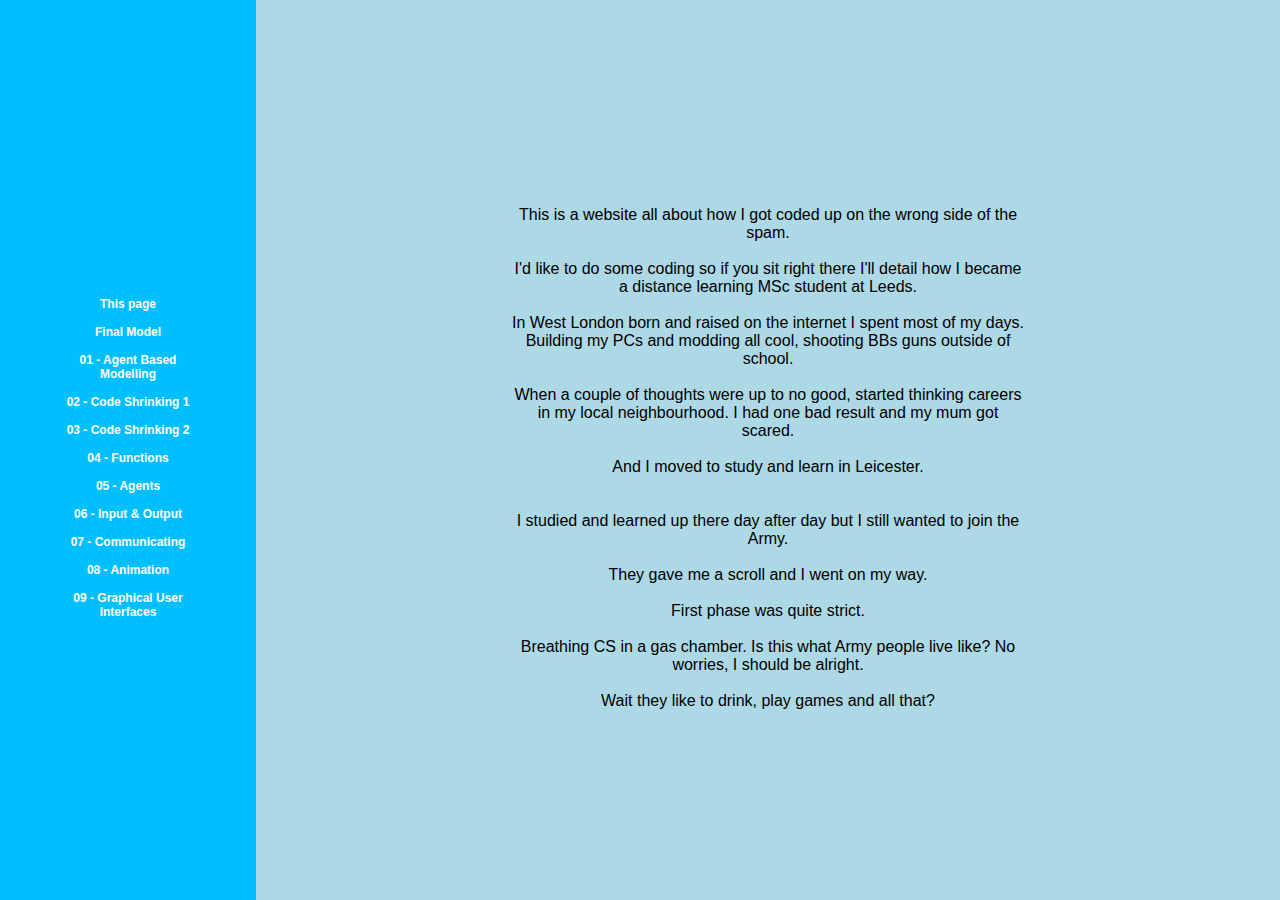
==== index.html @ c14f65a4 "Update index.html" ====
<HTML>
  <HEAD>
    <LINK href="chrisstylesheet.css" rel="stylesheet" type="text/css">
  </HEAD>
<TITLE>
Chris' Webpage Basically
</TITLE>

<BODY>
<h1>
<div class="all left">
  <div class="centered">

    This page
    <br/>
    <br/>
    Final Model
    <br/>
    <br/>
    01 - Agent Based Modelling
    <br/>
    <br/>
    02 - Code Shrinking 1
    <br/>
    <br/>
    03 - Code Shrinking 2
    <br/>
    <br/>
    04 - Functions
    <br/>
    <br/>
    05 - Agents
    <br/>
    <br/>
    06 - Input & Output
    <br/>
    <br/>
    07 - Communicating
    <br/>
    <br/>
    08 - Animation
    <br/>
    <br/>
    09 - Graphical User Interfaces
  </div>
</div>
</h1>
    
<div class="all right">
    <div class="centered">
<p>
This is a website all about how I got coded up on the wrong side of the spam.
<br/>
<br/>
I'd like to do some coding so if you sit right there I'll detail how I became a distance learning MSc student at Leeds.
<br/>
<br/>
In West London born and raised on the internet I spent most of my days. Building my PCs and modding all cool, shooting BBs guns outside of school.
<br/>
<br/>
When a couple of thoughts were up to no good, started thinking careers in my local neighbourhood. I had one bad result and my mum got scared.
<br/>
<br/>
And I moved to study and learn in Leicester.
<br/>
<br/>
<br/>
I studied and learned up there day after day but I still wanted to join the Army.
<br/>
<br/>
They gave me a scroll and I went on my way.
<br/>
<br/>
First phase was quite strict.
<br/>
<br/>
Breathing CS in a gas chamber. Is this what Army people live like? No worries, I should be alright.
<br/>
<br/>
Wait they like to drink, play games and all that?
<p/>
      </div> 
</div> 

</BODY>
</HTML>
---- chrisstylesheet.css ----
title {
  font-family: arial;
  font-size: 24px;
  margin: auto;
  text-align: center;
}
body {
  background-color: lightblue;
  font-family: arial;
  margin: auto;
  text-align: center;
  vertical-align: middle;
}

h1 {
  color: white;
  font-size: 12px;
}

p {
  font-size: 16px;
}

.all {
  height: 100%;
  position: fixed;
  z-index: 1;
  top: 0;
  overflow-x: hidden;
  padding-top: 16px;
}

.left {
  left: 0;
  width: 20%;
  background-color: deepskyblue
}

.right {
  right: 0;
  width: 80%;
  background-color: lightblue;
}

.centered {
  position: absolute;
  top: 50%;
  left: 50%;
  transform: translate(-50%, -50%);
  text-align: center;
}

.centered img {
  width: 150px;
  border-radius: 10%;
}
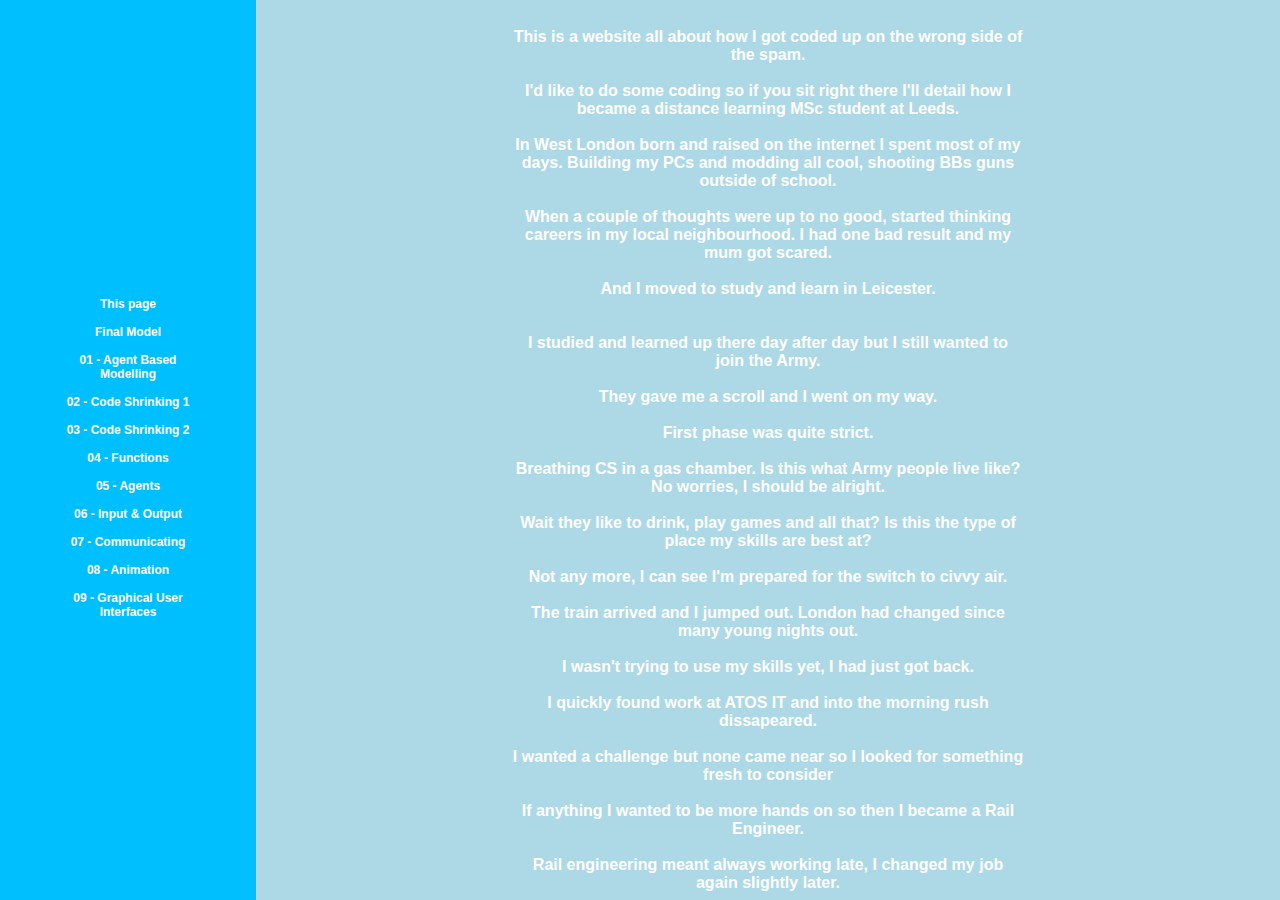
==== commit 7a77551f: "Update index.html" ====
--- a/index.html
+++ b/index.html
@@ -48,6 +48,11 @@
     
 <div class="all right">
     <div class="centered">
+<h1>
+The Fresh Prince2 of London Air
+<h1/>
+<br/>
+<br/>
 <p>
 This is a website all about how I got coded up on the wrong side of the spam.
 <br/>
@@ -77,9 +82,34 @@
 Breathing CS in a gas chamber. Is this what Army people live like? No worries, I should be alright.
 <br/>
 <br/>
-Wait they like to drink, play games and all that?
+Wait they like to drink, play games and all that? Is this the type of place my skills are best at?
+<br/>
+<br/>
+Not any more, I can see I'm prepared for the switch to civvy air.
+<br/>
+<br/>
+The train arrived and I jumped out. London had changed since many young nights out.
+<br/>
+<br/>
+I wasn't trying to use my skills yet, I had just got back.
+<br/>
+<br/>
+I quickly found work at ATOS IT and into the morning rush dissapeared.
+<br/>
+<br/>
+I wanted a challenge but none came near so I looked for something fresh to consider
+<br/>
+<br/>
+If anything I wanted to be more hands on so then I became a Rail Engineer.
+<br/>
+<br/>
+Rail engineering meant always working late, I changed my job again slightly later.
+<br/>
+<br/>
+I took stock of my skillset, started the MSc, now its studying time working at the MOD.
 <p/>
-      </div> 
+
+</div> 
 </div> 
 
 </BODY>
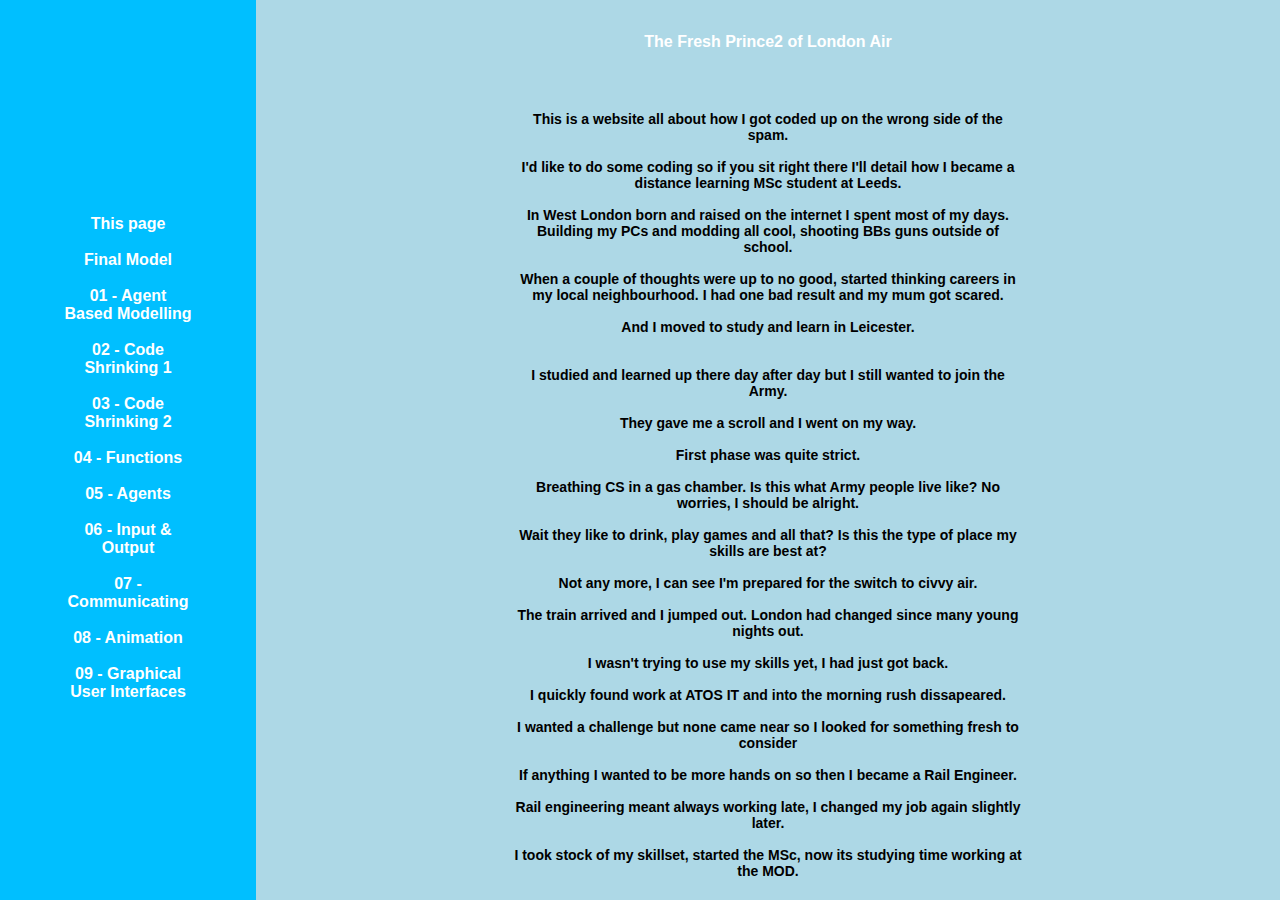
==== commit b6031d11: "Update index.html" ====
--- a/index.html
+++ b/index.html
@@ -61,7 +61,7 @@
 <br/>
 <br/>
 In West London born and raised on the internet I spent most of my days. Building my PCs and modding all cool, shooting BBs guns outside of school.
-<br/>
+<br/> 
 <br/>
 When a couple of thoughts were up to no good, started thinking careers in my local neighbourhood. I had one bad result and my mum got scared.
 <br/>
--- a/chrisstylesheet.css
+++ b/chrisstylesheet.css
@@ -14,11 +14,17 @@
 
 h1 {
   color: white;
+  font-size: 16px;
+}
+
+
+h2 {
   font-size: 12px;
 }
 
 p {
-  font-size: 16px;
+  font-size: 14px;
+  color: black;
 }
 
 .all {
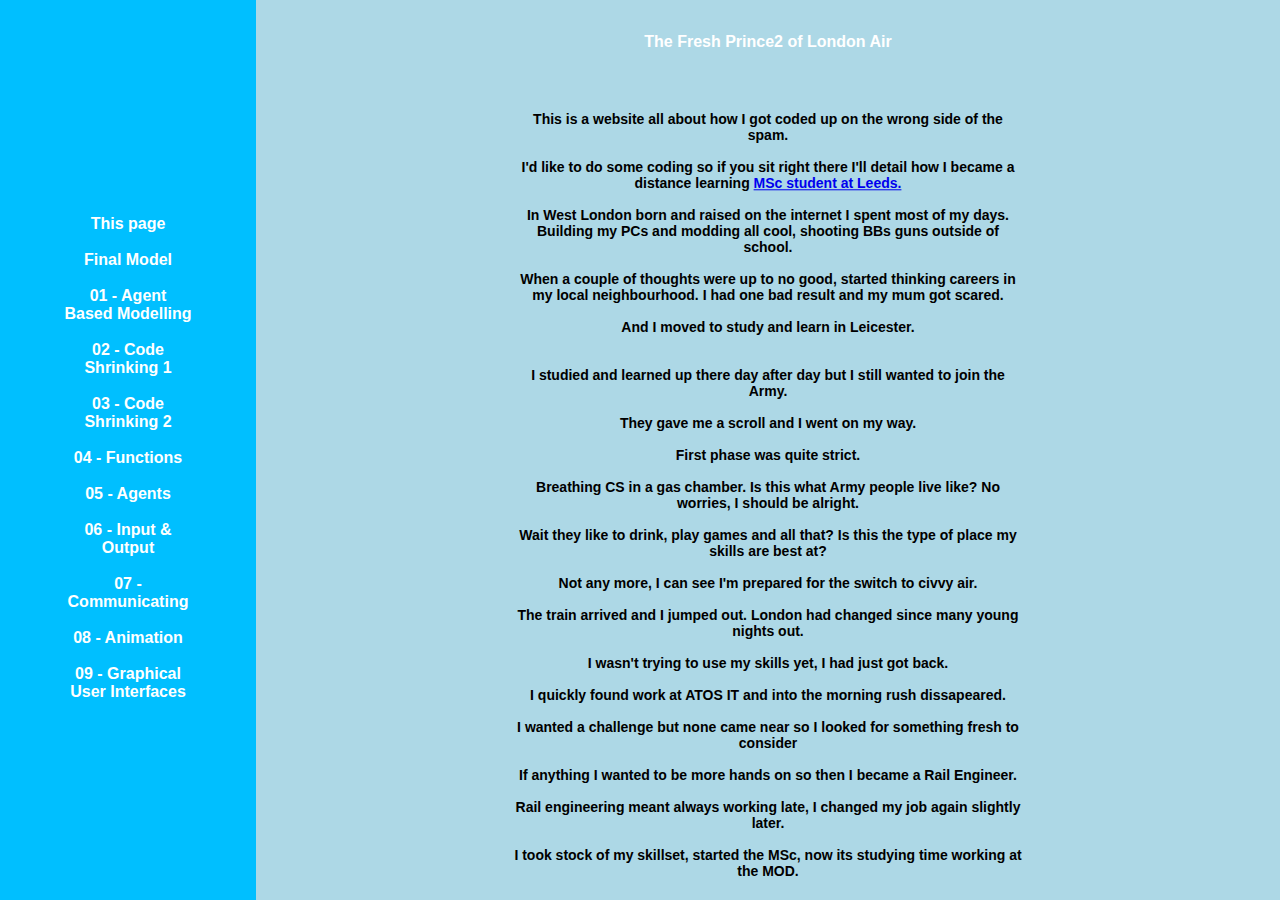
==== commit 0d2f66bd: "Update index.html" ====
--- a/index.html
+++ b/index.html
@@ -57,7 +57,8 @@
 This is a website all about how I got coded up on the wrong side of the spam.
 <br/>
 <br/>
-I'd like to do some coding so if you sit right there I'll detail how I became a distance learning MSc student at Leeds.
+I'd like to do some coding so if you sit right there I'll detail how I became a distance learning  
+  <a href="http://www.leeds.ac.uk/">MSc student at Leeds.</a> 
 <br/>
 <br/>
 In West London born and raised on the internet I spent most of my days. Building my PCs and modding all cool, shooting BBs guns outside of school.
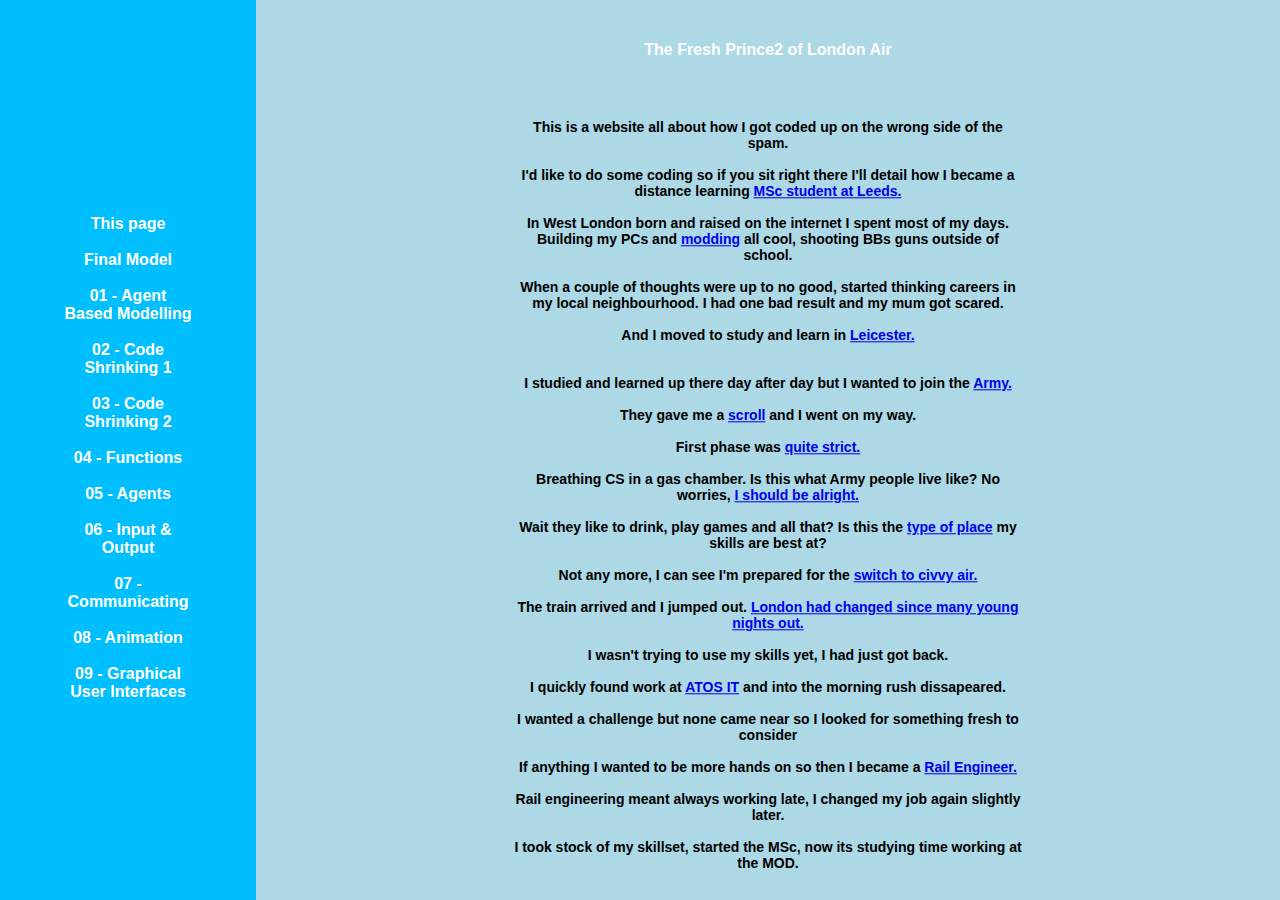
==== commit 041c0c9d: "Update index.html" ====
--- a/index.html
+++ b/index.html
@@ -61,47 +61,48 @@
   <a href="http://www.leeds.ac.uk/">MSc student at Leeds.</a> 
 <br/>
 <br/>
-In West London born and raised on the internet I spent most of my days. Building my PCs and modding all cool, shooting BBs guns outside of school.
+In West London born and raised on the internet I spent most of my days. Building my PCs and 
+  <a href="https://www.moddb.com/mods/stevocarty">modding</a> all cool, shooting BBs guns outside of school.
 <br/> 
 <br/>
 When a couple of thoughts were up to no good, started thinking careers in my local neighbourhood. I had one bad result and my mum got scared.
 <br/>
 <br/>
-And I moved to study and learn in Leicester.
+  And I moved to study and learn in <a href="https://www.dmu.ac.uk/home.aspx">Leicester.</a>
 <br/>
 <br/>
 <br/>
-I studied and learned up there day after day but I still wanted to join the Army.
+I studied and learned up there day after day but I wanted to join the <a href="https://www.youtube.com/watch?v=jUxYXX7pFp4">Army.</a>
 <br/>
 <br/>
-They gave me a scroll and I went on my way.
+  They gave me a <a href="https://www.youtube.com/watch?v=-_IlNbsILLE">scroll</a> and I went on my way.
 <br/>
 <br/>
-First phase was quite strict.
+  First phase was <a href="https://www.army.mod.uk/who-we-are/our-schools-and-colleges/">quite strict.</a>
 <br/>
 <br/>
-Breathing CS in a gas chamber. Is this what Army people live like? No worries, I should be alright.
+Breathing CS in a gas chamber. Is this what Army people live like? No worries, <a href="https://www.youtube.com/watch?v=sqGH6MEIm-0">I should be alright.</a>
 <br/>
 <br/>
-Wait they like to drink, play games and all that? Is this the type of place my skills are best at?
+Wait they like to drink, play games and all that? Is this the <a href="https://www.youtube.com/watch?v=E2ecasPqhgk">type of place</a> my skills are best at?
 <br/>
 <br/>
-Not any more, I can see I'm prepared for the switch to civvy air.
+Not any more, I can see I'm prepared for the <a href="https://www.fim-trust.org/wp-content/uploads/2015/03/Back-to-Civvy-Street-Report.pdf">switch to civvy air.</a>
 <br/>
 <br/>
-The train arrived and I jumped out. London had changed since many young nights out.
+The train arrived and I jumped out. <a href="https://www.youtube.com/watch?v=EAMA8RpDFXM">London had changed since many young nights out.</a>
 <br/>
 <br/>
 I wasn't trying to use my skills yet, I had just got back.
 <br/>
 <br/>
-I quickly found work at ATOS IT and into the morning rush dissapeared.
+  I quickly found work at <a href="https://atos.net/en/">ATOS IT</a> and into the morning rush dissapeared.
 <br/>
 <br/>
 I wanted a challenge but none came near so I looked for something fresh to consider
 <br/>
 <br/>
-If anything I wanted to be more hands on so then I became a Rail Engineer.
+If anything I wanted to be more hands on so then I became a <a href="https://www.bridgeway-consulting.co.uk/">Rail Engineer.</a>
 <br/>
 <br/>
 Rail engineering meant always working late, I changed my job again slightly later.
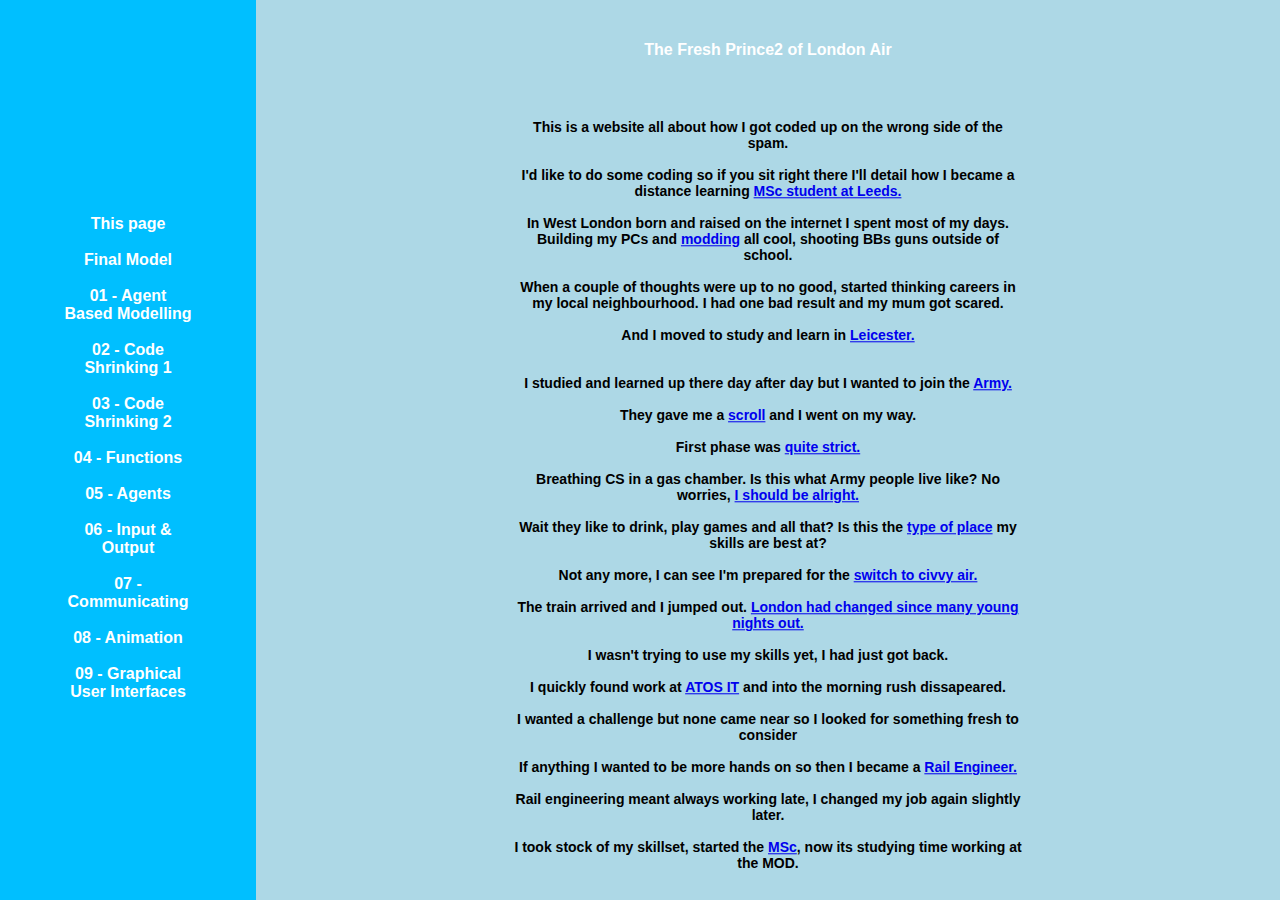
==== commit 44fb1734: "Update index.html" ====
--- a/index.html
+++ b/index.html
@@ -84,7 +84,7 @@
 Breathing CS in a gas chamber. Is this what Army people live like? No worries, <a href="https://www.youtube.com/watch?v=sqGH6MEIm-0">I should be alright.</a>
 <br/>
 <br/>
-Wait they like to drink, play games and all that? Is this the <a href="https://www.youtube.com/watch?v=E2ecasPqhgk">type of place</a> my skills are best at?
+Wait they like to drink, play games and all that? Is this the <a href="https://apply.army.mod.uk/roles/royal-engineers/surveyor">type of place</a> my skills are best at?
 <br/>
 <br/>
 Not any more, I can see I'm prepared for the <a href="https://www.fim-trust.org/wp-content/uploads/2015/03/Back-to-Civvy-Street-Report.pdf">switch to civvy air.</a>
@@ -108,7 +108,7 @@
 Rail engineering meant always working late, I changed my job again slightly later.
 <br/>
 <br/>
-I took stock of my skillset, started the MSc, now its studying time working at the MOD.
+I took stock of my skillset, started the <a href="https://courses.leeds.ac.uk/7411/geographical-information-systems-msc">MSc</a>, now its studying time working at the MOD.
 <p/>
 
 </div> 
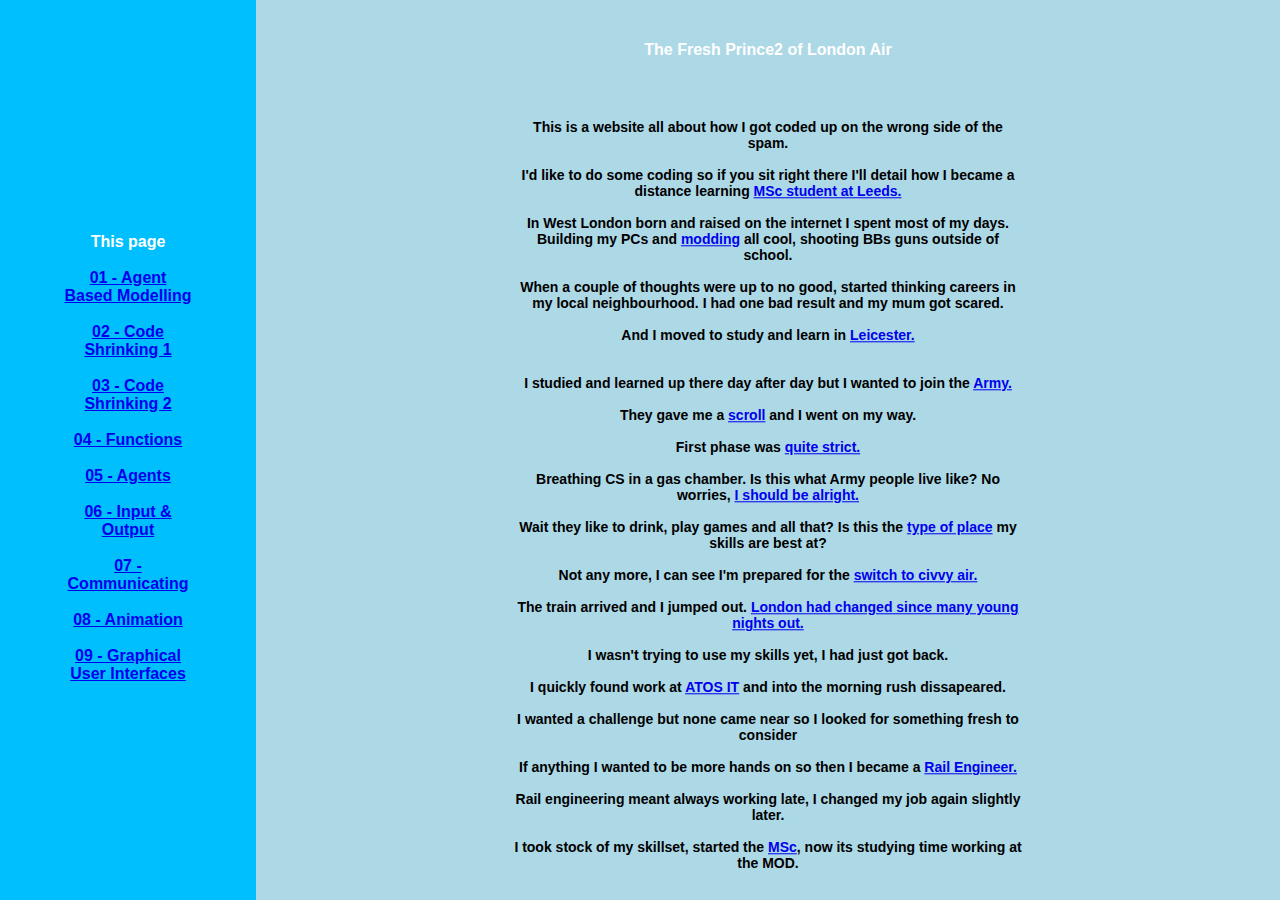
==== commit 6c59ffe7: "UYpdates" ====
--- a/index.html
+++ b/index.html
@@ -14,34 +14,31 @@
     This page
     <br/>
     <br/>
-    Final Model
+    <a href="01-abm">01 - Agent Based Modelling</a>
     <br/>
     <br/>
-    01 - Agent Based Modelling
+    <a href="02-codeshrinking1">02 - Code Shrinking 1</a>
     <br/>
     <br/>
-    02 - Code Shrinking 1
+    <a href="03-codeshrinking2">03 - Code Shrinking 2</a>
     <br/>
     <br/>
-    03 - Code Shrinking 2
+    <a href="04-functions">04 - Functions</a>
     <br/>
     <br/>
-    04 - Functions
+    <a href="05-Agents">05 - Agents</a>
     <br/>
     <br/>
-    05 - Agents
+    <a href="06-IO">06 - Input & Output</a>
     <br/>
     <br/>
-    06 - Input & Output
+    <a href="07-communicating">07 - Communicating</a>
     <br/>
     <br/>
-    07 - Communicating
+    <a href="08-animation">08 - Animation</a>
     <br/>
     <br/>
-    08 - Animation
-    <br/>
-    <br/>
-    09 - Graphical User Interfaces
+    <a href="09-GUIs">09 - Graphical User Interfaces</a>
   </div>
 </div>
 </h1>
